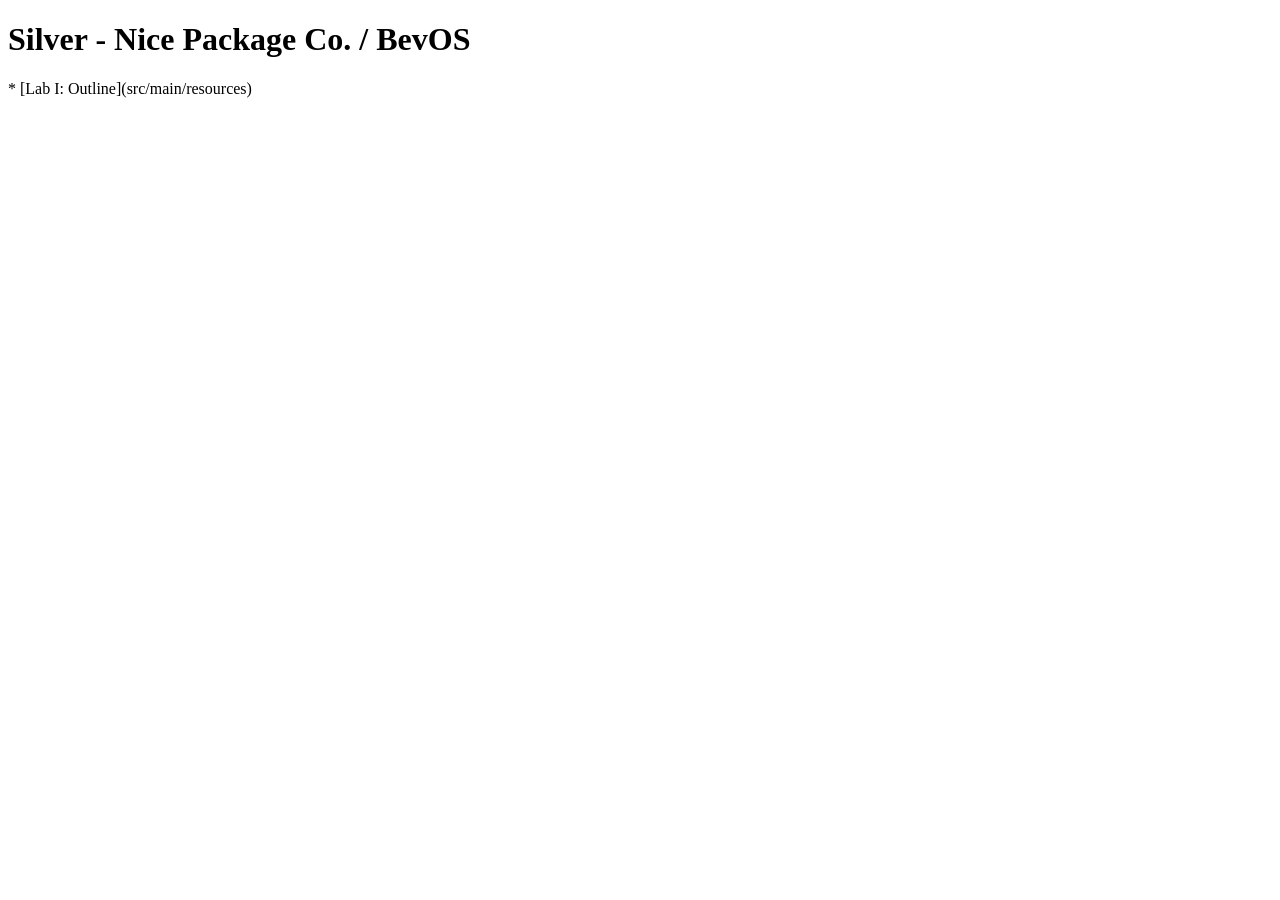
==== index.html @ 9b46bd48 "Upload of Lab I Outline to website. Add link to index." ====
<!DOCTYPE html>
<html lang="en">
<head>
  <meta charset="UTF-8">
  <meta name="viewport" content="width=device-width, initial-scale=1.0">
  <title>BevOS</title>
</head>
<body>
  <h1>Silver - Nice Package Co. / BevOS</h1>

  <p>* [Lab I: Outline](src/main/resources)</p>
</body>
</html>
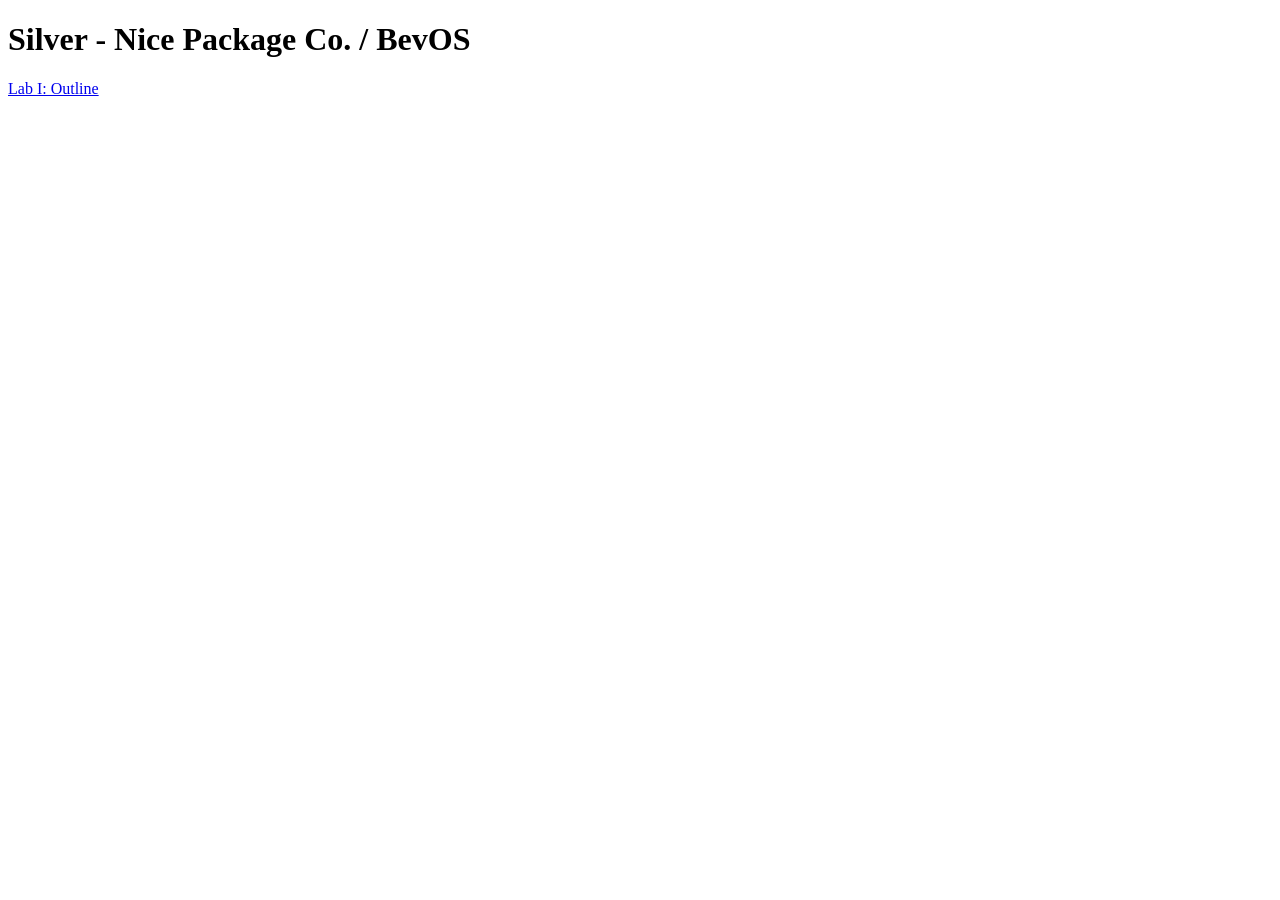
==== commit 5509bb1e: "Whoops, actually use the proper syntax anchor tag" ====
--- a/index.html
+++ b/index.html
@@ -8,6 +8,6 @@
 <body>
   <h1>Silver - Nice Package Co. / BevOS</h1>
 
-  <p>* [Lab I: Outline](src/main/resources)</p>
+  <a href="src/main/resources">Lab I: Outline</a>
 </body>
 </html>
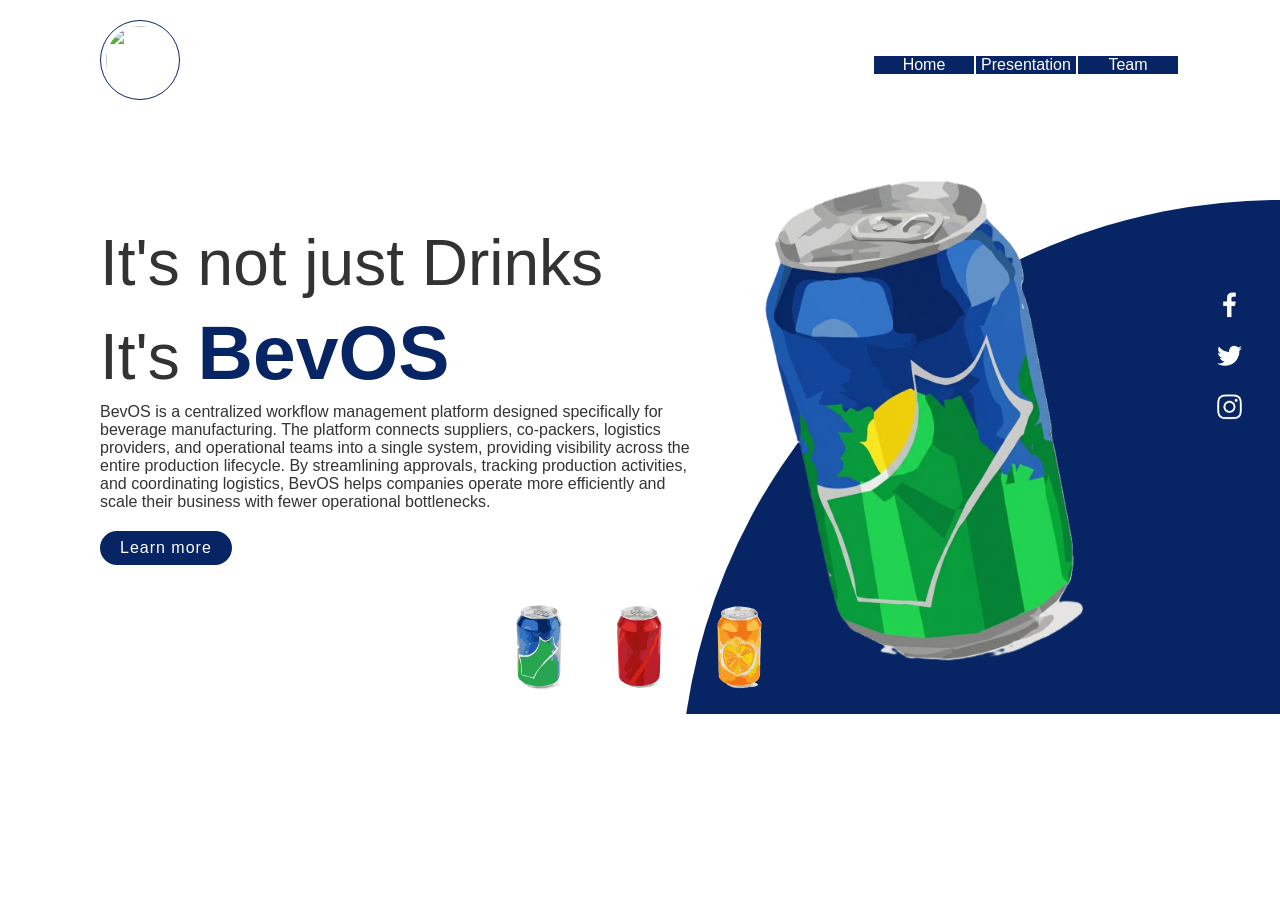
==== commit 4e85da32: "Website Update 1 intiial commit" ====
--- a/index.html
+++ b/index.html
@@ -1,13 +1,151 @@
-<!DOCTYPE html>
+<!doctype html>
 <html lang="en">
-<head>
-  <meta charset="UTF-8">
-  <meta name="viewport" content="width=device-width, initial-scale=1.0">
-  <title>BevOS</title>
-</head>
-<body>
-  <h1>Silver - Nice Package Co. / BevOS</h1>
+  <head>
+    <meta charset="UTF-8" />
+    <meta name="description" content="BevOS" />
+    <meta
+      name="keywords"
+      content="HTML, CSS, JavaScript,Bootstraps,jquery,#mhmiyazi,mh miyazi,MHMiyazi,mhmiyazi,mh miyazi"
+    />
+    <meta http-equiv="X-UA-Compatible" content="IE=edge" />
+    <meta name="viewport" content="width=device-width, initial-scale=1.0" />
+    <title>BevOS</title>
+    <link rel="stylesheet" href="css/energy.css" />
+  </head>
 
-  <a href="src/main/resources">Lab I: Outline</a>
-</body>
+  <body>
+    <section>
+      <div class="circle" id="circle"></div>
+      <header>
+        <a href="#" class="logo"><img src="img/placeholder.png" alt="" /></a>
+        <!-- replace this with a logo when we figured out what to put-->
+
+        <div class="toggle" onclick="toggleMenu()"></div>
+        <ul class="navigation">
+          <li class="list"><a href="index.html">Home</a></li>
+          <li class="list"><a href="presentation.html">Presentation</a></li>
+          <li class="list"><a href="team_bios.html">Team</a></li>
+        </ul>
+      </header>
+      <div class="content">
+        <div class="textBox">
+          <h2>It's not just Drinks <br />It's <span>BevOS</span></h2>
+          <p>
+            BevOS is a centralized workflow management platform designed
+            specifically for beverage manufacturing. The platform connects
+            suppliers, co-packers, logistics providers, and operational teams
+            into a single system, providing visibility across the entire
+            production lifecycle. By streamlining approvals, tracking production
+            activities, and coordinating logistics, BevOS helps companies
+            operate more efficiently and scale their business with fewer
+            operational bottlenecks.
+          </p>
+          <a class="buy" href="presentation.html">Learn more</a>
+          <a class="price_tag">Click to learn more</a>
+        </div>
+        <div class="imgBox">
+          <img src="img/img1.png" class="energy" />
+        </div>
+      </div>
+      <ul class="thumb">
+        <li><img src="img/thumb1.png" onclick="imgSlider1()" /></li>
+        <li><img src="img/thumb2.png" onclick="imgSlider2()" /></li>
+        <li><img src="img/thumb3.png" onclick="imgSlider3()" /></li>
+      </ul>
+
+      <!--All thumbs are redesigned from https://thumbs.dreamstime.com/b/set-different-aluminum-soda-cans-isolated-
+            white-russia-moscow-july-background-collection-various-brands-drinks-95426013.jpg -->
+      {{/*
+      <ul class="sci">
+        <li>
+          <a href="#"><img src="img/facebook.png" /></a>
+        </li>
+        <li>
+          <a href="#"><img src="img/twitter.png" /></a>
+        </li>
+        <li>
+          <a href="#"><img src="img/instagram.png" /></a>
+        </li>
+      </ul>
+      */}}
+    </section>
+    <script type="text/javascript">
+      function imgSlider1() {
+        {
+          {
+            /*  document.querySelector(".logo img").src = "img/logo1.png";  */
+          }
+        }
+        document.querySelector(".energy").src = "img/img1.png";
+        {
+          {
+            /*  document.querySelector(".textBox span").innerText = "Sprite";
+        document.querySelector(".price_tag").innerText = "Price: $1.25";  */
+          }
+        }
+        document.querySelector(".circle").style.backgroundColor = "#072564";
+        document.querySelector(".navigation .list").style.backgroundColor =
+          "#072564";
+        document.querySelector("h2 span").style.color = "#072564";
+        document.querySelector(".logo img").style.border = "1px solid #072564";
+        document.querySelector(".logo img").style.borderRadius = "50%";
+        document.querySelector(".logo img").style.padding = "5px";
+        document.querySelector(".content a").style.backgroundColor = "#072564";
+        document.querySelector(".sci").style.backgroundColor = "#072564";
+      }
+
+      function imgSlider2() {
+        document.querySelector(".energy").src = "img/img2.png";
+        {
+          {
+            /*  document.querySelector(".textBox span").innerText = "Dr Pepper";
+        document.querySelector(".price_tag").innerText = "Price: $1.10";  */
+          }
+        }
+        document.querySelector(".circle").style.backgroundColor = "#b41c18";
+        {
+          {
+            /*  document.querySelector(".navigation .list").style.backgroundColor =
+          "#b41c18";  */
+          }
+        }
+        document.querySelector("h2 span").style.color = "#b41c18";
+        document.querySelector(".logo img").style.border = "1px solid #b41c18";
+        document.querySelector(".logo img").style.borderRadius = "50%";
+        document.querySelector(".logo img").style.padding = "5px";
+        document.querySelector(".content a").style.backgroundColor = "#b41c18";
+        document.querySelector(".sci").style.backgroundColor = "#b41c18";
+      }
+
+      function imgSlider3() {
+        document.querySelector(".energy").src = "img/img3.png";
+        {
+          {
+            /*  document.querySelector(".textBox span").innerText = "Mirinda";
+        document.querySelector(".price_tag").innerText = "Price: $0.99";  */
+          }
+        }
+        document.querySelector(".circle").style.backgroundColor = "#f27a1a";
+        {
+          {
+            /*  document.querySelector(".navigation .list").style.backgroundColor =
+          "#f27a1a";  */
+          }
+        }
+        document.querySelector("h2 span").style.color = "#f27a1a";
+        document.querySelector(".logo img").style.border = "1px solid #f27a1a";
+        document.querySelector(".logo img").style.borderRadius = "50%";
+        document.querySelector(".logo img").style.padding = "5px";
+        document.querySelector(".content a").style.backgroundColor = "#f27a1a";
+        document.querySelector(".sci").style.backgroundColor = "#f27a1a";
+      }
+
+      function toggleMenu() {
+        var menuToggle = document.querySelector(".toggle");
+        var navigation = document.querySelector(".navigation");
+        menuToggle.classList.toggle("active");
+        navigation.classList.toggle("active");
+      }
+    </script>
+  </body>
 </html>
--- a/css/energy.css
+++ b/css/energy.css
@@ -0,0 +1,427 @@
+/*Code BY MH Miyazi*/
+
+
+/*Author LazyDevsOP*/
+
+* {
+    margin: 0;
+    padding: 0;
+    box-sizing: border-box;
+    font-family: 'poppins', sans-serif;
+    /*Code BY MH Miyazi*/
+}
+
+section {
+    position: relative;
+    width: 100%;
+    /*Code BY MH Miyazi*/
+    /* min-height: 100vh; */
+    padding: 120px 100px 50px 100px;;
+    display: flex;
+    justify-content: space-between;
+    align-items: center;
+    background: #fff;
+}
+
+header {
+    position: absolute;
+    top: 0;
+    left: 0;
+    /*Code BY MH Miyazi*/
+    width: 100%;
+    padding: 20px 100px;
+    display: flex;
+    justify-content: space-between;
+    align-items: center;
+    transition: 0.5s;
+}
+
+header .logo img {
+    position: relative;
+    width: 80px;
+    height: 80px;
+    border: 1px solid #072564;
+    border-radius: 50%;
+    padding: 5px;
+    /*Code BY MH Miyazi*/
+    transition: 0.5s;
+}
+
+header ul {
+    text-align: center;
+    position: relative;
+    display: flex;
+    transition: 0.5s;
+}
+
+header ul li {
+    /*Code BY MH Miyazi*/
+    width: 100px;
+    margin-right: 2px;
+    background: #072564;
+    list-style: none;
+    transition: 0.5s;
+}
+
+header ul li a {
+    display: inline-block;
+    color: #fff;
+    font-weight: 400;
+    text-decoration: none;
+    transition: 0.5s;
+    /*Code BY MH Miyazi*/
+}
+
+.content {
+    position: relative;
+    width: 100%;
+    display: flex;
+    justify-content: space-between;
+    align-items: center;
+    transition: 0.5s;
+    /*Code BY MH Miyazi*/
+}
+
+.content .textBox {
+    position: relative;
+    max-width: 600px;
+    transition: 0.5s;
+}
+
+
+/*Code BY MH Miyazi*/
+
+.content .textBox h2 {
+    color: #333;
+    font-size: 4em;
+    line-height: 1.4em;
+    font-weight: 500;
+    transition: 0.5s;
+}
+
+.content .textBox h2 span {
+    color: #072564;
+    font-size: 1.2em;
+    font-weight: 900;
+}
+
+.content .textBox p {
+    color: #333;
+    transition: 0.5s;
+}
+
+.content .textBox .buy {
+    display: inline-block;
+    margin-top: 20px;
+    padding: 8px 20px;
+    background: #072564;
+    color: #fff;
+    border-radius: 40px;
+    font-weight: 500;
+    letter-spacing: 1px;
+    text-decoration: none;
+    transition: 0.5s;
+}
+
+.price_tag {
+    display: none;
+    width: auto;
+    height: 38px;
+    background-color: #979797;
+    -webkit-border-radius: 3px 4px 4px 3px;
+    -moz-border-radius: 3px 4px 4px 3px;
+    border-radius: 3px 4px 4px 3px;
+    border-left: 1px solid #979797;
+    margin-left: 19px;
+    position: relative;
+    color: white;
+    font-weight: 300;
+    font-family: 'poppins', sans-serif;
+    font-size: 22px;
+    line-height: 38px;
+    padding: 0 10px 0 10px;
+}
+
+.price_tag:before {
+    content: "";
+    position: absolute;
+    display: block;
+    left: -19px;
+    width: 0;
+    height: 0;
+    border-top: 19px solid transparent;
+    border-bottom: 19px solid transparent;
+    border-right: 19px solid #979797;
+}
+
+.price_tag:after {
+    content: "";
+    background-color: white;
+    border-radius: 50%;
+    width: 4px;
+    height: 4px;
+    display: block;
+    position: absolute;
+    left: -9px;
+    top: 17px;
+}
+
+.buy:hover+.price_tag {
+    display: inline-block;
+}
+
+.content .imgBox {
+    width: 600px;
+    display: flex;
+    justify-content: flex-end;
+    padding-right: 50px;
+    margin-top: 50px;
+    transition: 0.5s;
+}
+
+.content .imgBox img {
+    max-width: 340px;
+    transition: 0.5s;
+}
+
+.thumb {
+    position: absolute;
+    left: 50%;
+    bottom: 20px;
+    transform: translateX(-50%);
+    display: flex;
+}
+
+.thumb li {
+    list-style: none;
+    display: inline-block;
+    margin: 0 20px;
+    cursor: pointer;
+    transition: 0.5s;
+}
+
+.thumb li:hover {
+    transform: translateY(-15px);
+}
+
+.thumb li img {
+    max-width: 60px;
+    transition: 0.5s;
+}
+
+.sci {
+    position: absolute;
+    top: 50%;
+    right: 30px;
+    transform: translateY(-50%);
+    display: flex;
+    justify-content: center;
+    align-items: center;
+    flex-direction: column;
+    transition: 0.5s;
+}
+
+.sci li {
+    list-style: none;
+}
+
+.sci li a {
+    display: inline-block;
+    margin: 5px 0;
+    transform: scale(0.6);
+    filter: invert(1);
+}
+
+.circle {
+    position: absolute;
+    top: 0;
+    left: 0;
+    width: 100%;
+    height: 100%;
+    background: #072564;
+    clip-path: circle(600px at right 800px);
+    transition: 0.5s;
+}
+
+@media (max-width: 991px) {
+    header {
+        padding: 20px;
+    }
+    .logo img {
+        border: 1px solid #072564;
+        border-radius: 50%;
+        padding: 5px;
+        width: 60px;
+        height: 60px;
+    }
+    header ul {
+        display: none;
+    }
+    .toggle {
+        position: relative;
+        width: 30px;
+        height: 30px;
+        cursor: pointer;
+        background: url(menu.png);
+        background-size: 30px;
+        background-position: center;
+        background-repeat: no-repeat;
+        filter: invert(1);
+        transition: 0.5s;
+    }
+    .toggle.active {
+        position: fixed;
+        right: 20px;
+        background: url(close.png);
+        background-size: 25px;
+        background-position: center;
+        background-repeat: no-repeat;
+        filter: invert(1);
+        z-index: 11;
+        transition: 0.5s;
+    }
+    header ul.navigation.active {
+        position: fixed;
+        top: 0;
+        left: 0;
+        width: 100%;
+        height: 100%;
+        display: flex;
+        justify-content: center;
+        align-items: center;
+        flex-direction: column;
+        background: #fff;
+        z-index: 10;
+        transition: 0.5s;
+    }
+    header ul li {
+        width: 300px;
+        height: 50px;
+        margin-bottom: 10px;
+        border-radius: 5px;
+    }
+    header ul li:hover a {
+        font-size: 2em;
+        font-weight: 900;
+    }
+    header ul li a {
+        font-size: 1.5em;
+        margin: 5px 0;
+        transition: 0.5s;
+    }
+    section {
+        padding: 20px;
+    }
+    .content {
+        flex-direction: column;
+        margin-top: 100px;
+        transition: 0.5s;
+    }
+    .content .textBox h2 {
+        font-size: 2.5em;
+        margin-bottom: 15px;
+        transition: 0.5s;
+    }
+    .content .textBox {
+        max-width: 100%;
+        transition: 0.5s;
+    }
+    .content .imgBox {
+        max-width: 100%;
+        justify-content: center;
+        transition: 0.5s;
+    }
+    .content .imgBox img {
+        margin-bottom: 70px;
+        max-width: 300px;
+        transition: 0.5s;
+    }
+    .thumb {
+        padding-top: 10px;
+    }
+    .thumb li img {
+        max-width: 40px;
+        transition: 0.5s;
+    }
+    .circle {
+        clip-path: circle(400px at center bottom);
+        transition: 0.5s;
+    }
+    .sci {
+        background: #072564;
+        right: 0;
+        width: 50px;
+        border-top-left-radius: 5px;
+        border-bottom-left-radius: 5px;
+        transition: 0.5s;
+    }
+}
+
+@media (max-width: 1125px) {
+    .content .textBox h2 {
+        font-size: 2.5em;
+        margin-top: 1px;
+        margin-bottom: 15px;
+        transition: 0.5s;
+    }
+}
+
+.team-section {
+    width: 100%;
+    padding: 120px 50px 50px;
+    position: relative;
+    text-align: center;
+    display: block;
+    min-height: auto;
+}
+
+.team-container {
+    display: flex;
+    justify-content: center;
+    gap: 30px;
+    flex-wrap: wrap;
+}
+
+.team-card {
+    width: 300px;
+    background: white;
+    border-radius: 15px;
+    overflow: hidden;
+    box-shadow: 0 5px 15px rgba(0,0,0,0.15);
+}
+
+.team-card img {
+    width: 100%;
+    height: 300px;
+    object-fit: cover;
+}
+
+.team-info {
+    padding: 20px;
+}
+
+.team-info h2 {
+    margin-bottom: 5px;
+}
+
+.team-info h3 {
+    color: gray;
+    font-size: 16px;
+}
+
+.team-info p {
+    line-height: 1.5;
+}
+
+.team-title {
+    font-size: 50px;
+    margin-top: 10px;
+    margin-bottom: 20px;
+}
+
+.presentation-title {
+    font-size: 50px;
+    margin-top: 10px;
+    margin-bottom: 100px;
+    text-align: center;
+}
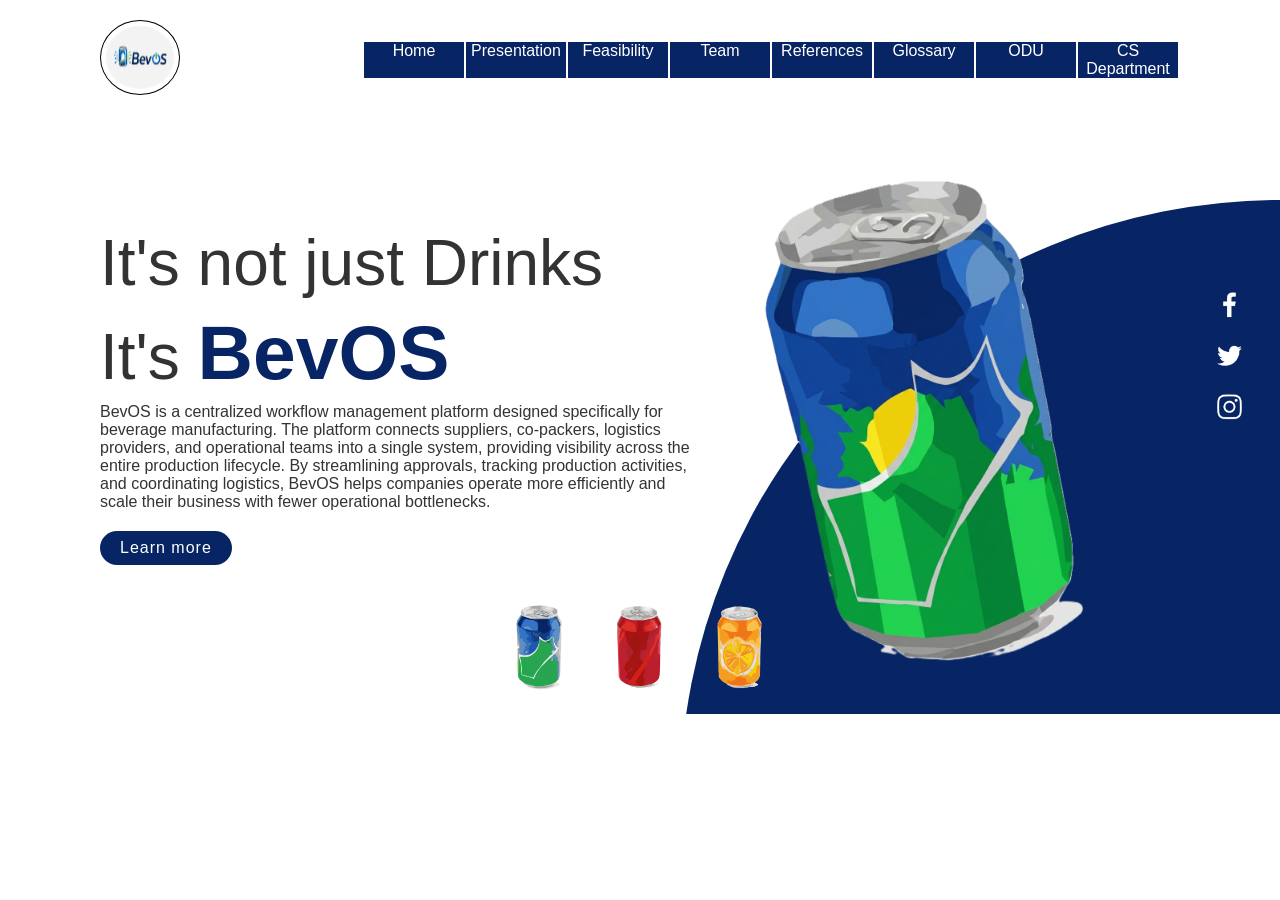
==== commit 72bbb4eb: "Added new menu items, to do: references, glossary, add stuff on home page (elevator pitch, problem d" ====
--- a/index.html
+++ b/index.html
@@ -17,14 +17,19 @@
     <section>
       <div class="circle" id="circle"></div>
       <header>
-        <a href="#" class="logo"><img src="img/placeholder.png" alt="" /></a>
+        <a href="#" class="logo"><img src="img/BevOS_can.png" alt="BevOS logo" /></a>
         <!-- replace this with a logo when we figured out what to put-->
 
         <div class="toggle" onclick="toggleMenu()"></div>
         <ul class="navigation">
           <li class="list"><a href="index.html">Home</a></li>
           <li class="list"><a href="presentation.html">Presentation</a></li>
+          <li class="list"><a href="feasibility.html">Feasibility</a></li>
           <li class="list"><a href="team_bios.html">Team</a></li>
+          <li class="list"><a href="references.html">References</a></li>
+          <li class="list"><a href="glossary.html">Glossary</a></li>
+          <li class="list"><a href="http://www.odu.edu/">ODU</a></li>
+          <li class="list"><a href="http://www.cs.odu.edu/">CS Department</a></li>
         </ul>
       </header>
       <div class="content">
--- a/css/energy.css
+++ b/css/energy.css
@@ -39,12 +39,13 @@
 header .logo img {
     position: relative;
     width: 80px;
-    height: 80px;
-    border: 1px solid #072564;
-    border-radius: 50%;
+    height: 75px;
+    border: 1px solid #000000;
+    border-radius: 100%;
     padding: 5px;
     /*Code BY MH Miyazi*/
     transition: 0.5s;
+    flex-shrink: 0;
 }
 
 header ul {
@@ -414,14 +415,14 @@
 }
 
 .team-title {
-    font-size: 50px;
-    margin-top: 10px;
-    margin-bottom: 20px;
+    font-size: 75 px;
+    margin-top: 0px;
+    margin-bottom: 150px;
 }
 
 .presentation-title {
-    font-size: 50px;
+    font-size: 75px;
     margin-top: 10px;
     margin-bottom: 100px;
     text-align: center;
-}+}
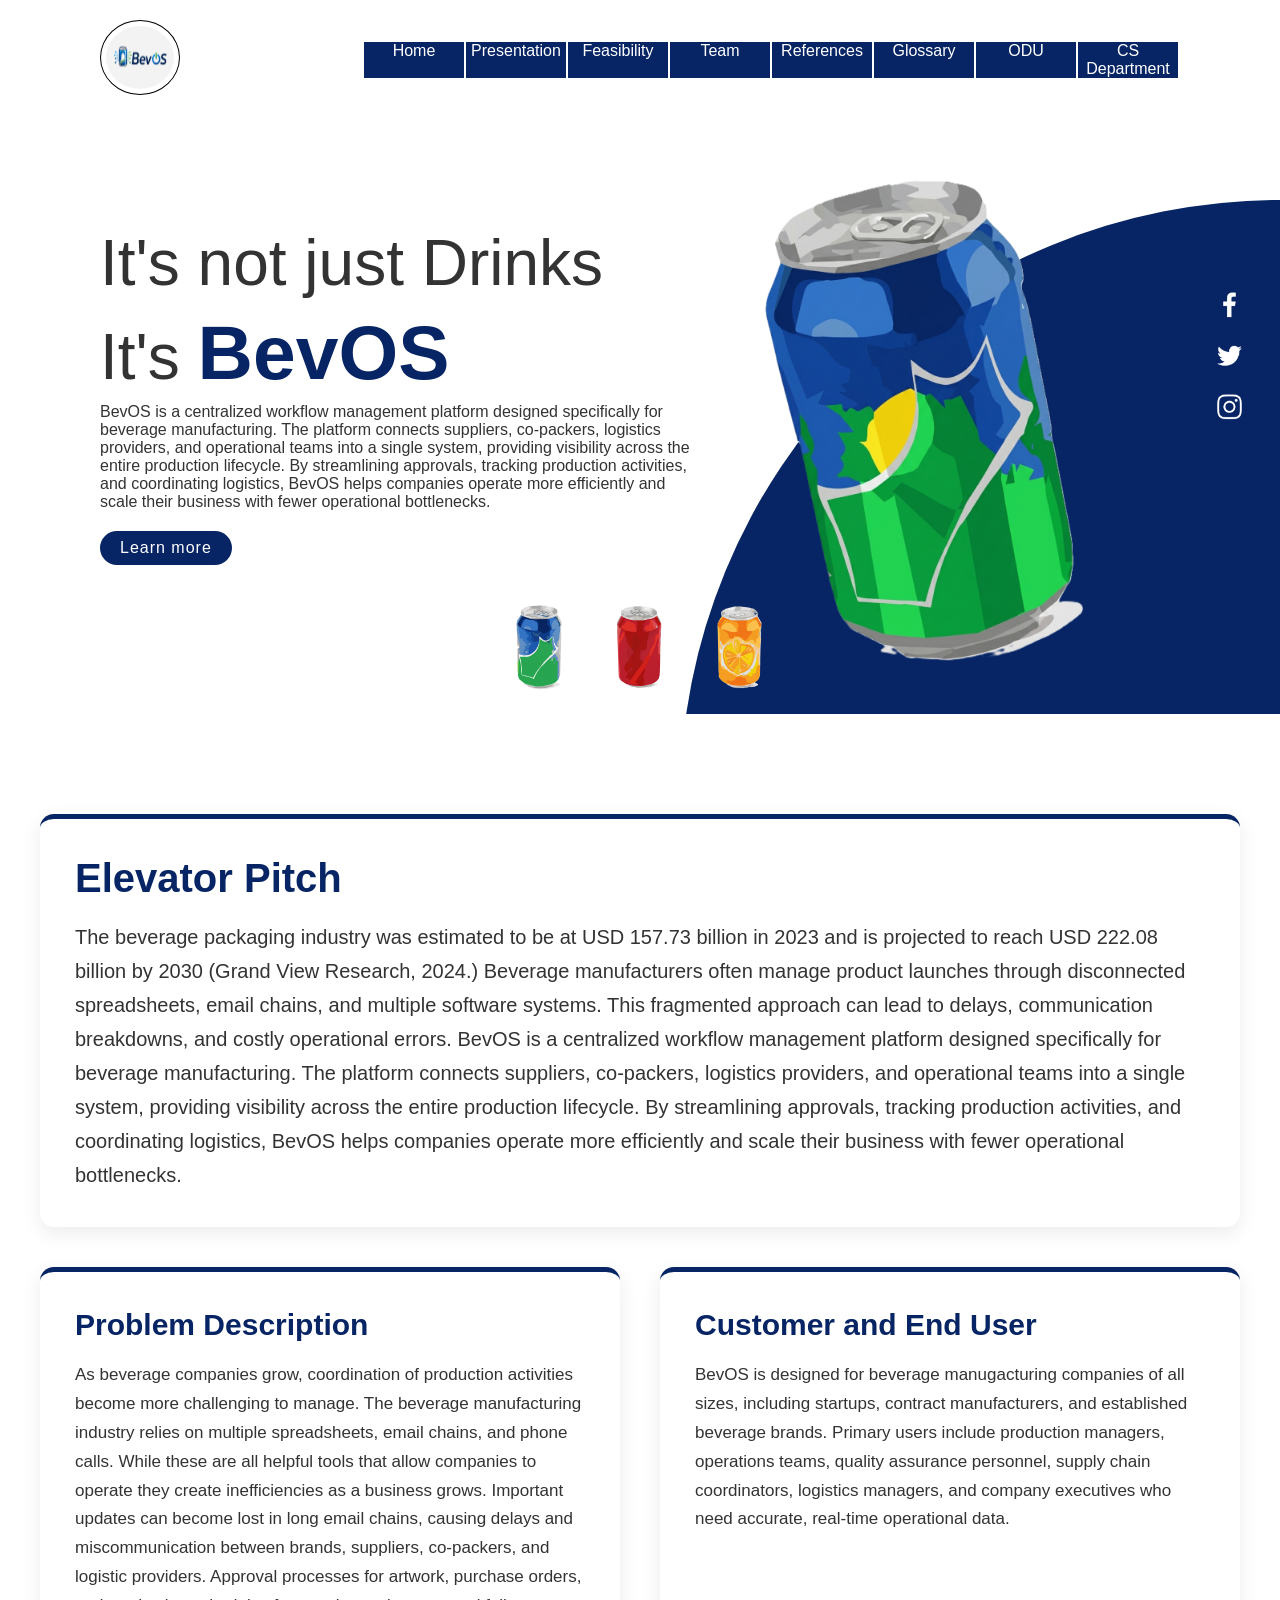
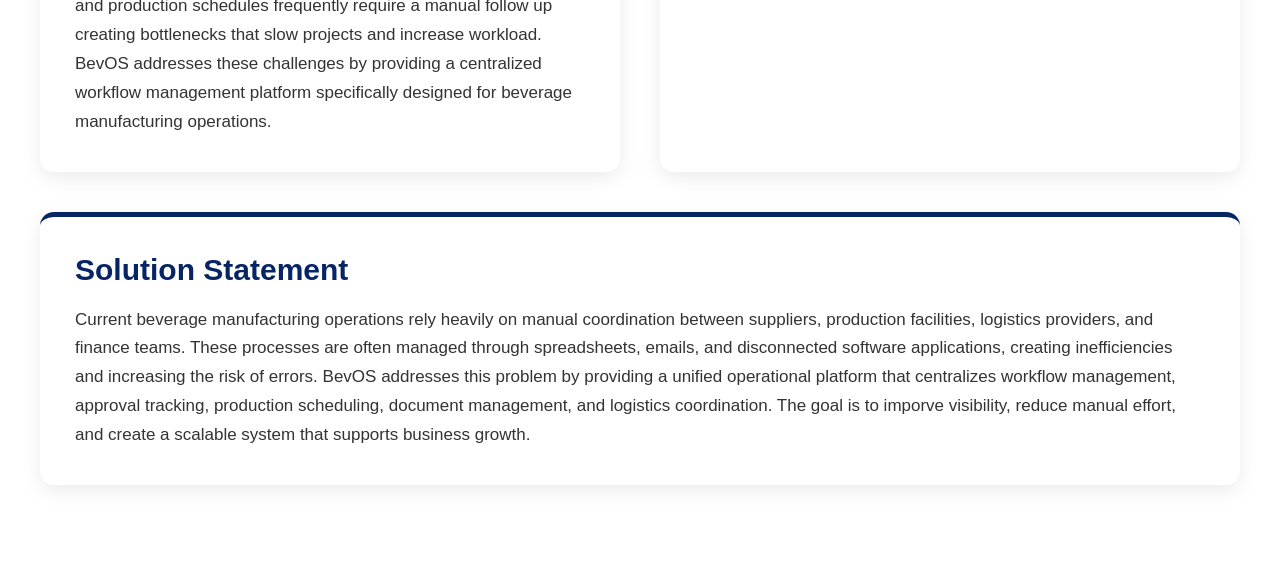
==== commit b9beaee1: "Added pdf of Feasibility presentation to iframe and elevator pitch, problem description, customer an" ====
--- a/index.html
+++ b/index.html
@@ -74,6 +74,65 @@
       </ul>
       */}}
     </section>
+
+    <section class="info-section">
+      <div class="info-box hero-box">
+        <h2>Elevator Pitch</h2>
+        <p>
+          The beverage packaging industry was estimated to be at USD 157.73 billion in 2023 and is
+          projected to reach USD 222.08 billion by 2030 (Grand View Research, 2024.) Beverage
+          manufacturers often manage product launches through disconnected spreadsheets, email
+          chains, and multiple software systems. This fragmented approach can lead to delays,
+          communication breakdowns, and costly operational errors.
+
+          BevOS is a centralized workflow management platform designed specifically for beverage
+          manufacturing. The platform connects suppliers, co-packers, logistics providers, and
+          operational teams into a single system, providing visibility across the entire production
+          lifecycle. By streamlining approvals, tracking production activities, and coordinating
+          logistics, BevOS helps companies operate more efficiently and scale their business with
+          fewer operational bottlenecks.
+        </p>
+      </div>
+      <div class="info-box">
+        <h2>Problem Description</h2>
+        <p>
+          As beverage companies grow, coordination of production activities become more challenging
+          to manage. The beverage manufacturing industry relies on multiple spreadsheets, email chains, 
+          and phone calls. While these are all helpful tools that allow companies to operate they create 
+          inefficiencies as a business grows. Important updates can become lost in long email chains, causing 
+          delays and miscommunication between brands, suppliers, co-packers, and logistic providers. Approval 
+          processes for artwork, purchase orders, and production schedules frequently require a manual follow 
+          up creating bottlenecks that slow projects and increase workload. 
+
+          BevOS addresses these challenges by providing a centralized workflow management platform specifically 
+          designed for beverage manufacturing operations.
+        </p>
+      </div>
+      <div class="info-box">
+        <h2>Customer and End User</h2>
+        <p>
+          BevOS is designed for beverage manugacturing companies of all sizes, including startups, contract 
+          manufacturers, and established beverage brands. Primary users include production managers, operations 
+          teams, quality assurance personnel, supply chain coordinators, logistics managers, and company executives 
+          who need accurate, real-time operational data.
+        </p>
+      </div>
+      <div class="info-box solution-box">
+        <h2>Solution Statement</h2>
+        <p>
+          Current beverage manufacturing operations rely heavily on manual coordination between suppliers, production 
+          facilities, logistics providers, and finance teams. These processes are often managed through spreadsheets, 
+          emails, and disconnected software applications, creating inefficiencies and increasing the risk of errors. 
+
+          BevOS addresses this problem by providing a unified operational platform that centralizes workflow 
+          management, approval tracking, production scheduling, document management, and logistics coordination. 
+          The goal is to imporve visibility, reduce manual effort, and create a scalable system that supports business 
+          growth.
+        </p>
+      </div>
+
+    </section>
+    
     <script type="text/javascript">
       function imgSlider1() {
         {
--- a/css/energy.css
+++ b/css/energy.css
@@ -426,3 +426,91 @@
     margin-bottom: 100px;
     text-align: center;
 }
+
+/* ================= Home Page Info ================= */
+
+.info-section {
+    display: grid;
+    grid-template-columns: repeat(2, minmax(0, 1fr));
+    gap: 40px;
+
+    width: 100%;
+    max-width: 1500px;
+    margin: 60px auto;
+    padding: 40px;
+
+    align-items: stretch;
+}
+
+.hero-box {
+    grid-column: 1 / -1;
+}
+
+.hero-box h2 {
+    font-size: 40px !important;
+    margin-bottom: 20px;
+}
+
+.hero-box p {
+    font-size: 20px !important;
+    line-height: 1.8;
+}
+
+.solution-box {
+    grid-column: 1 / -1;
+}
+
+.info-box {
+    width: 100%;
+    heigh: 100%;
+    margin: 0;
+    padding: 35px;
+
+    background: #ffffff;
+    border-radius: 14px;
+    border-top: 5px solid #072564;
+    box-shadow: 0 6px 20px rgba(0, 0, 0, 0.08);
+}
+
+.info-box h2 {
+    margin: 0 0 18px;
+    color: #072564;
+    font-size: 30px;
+    line-height: 1.2;
+}
+
+.info-box p {
+    margin: 0;
+    color: #333333;
+    font-size: 17px;
+    line-height: 1.7;
+}
+
+/* Tablet */
+@media (max-width: 900px) {
+    .info-section {
+        grid-template-columns: 1fr;
+        padding: 30px 20px;
+    }
+}
+
+/* Mobile */
+@media (max-width: 500px) {
+    .info-section {
+        margin: 30px auto;
+        padding: 20px 15px;
+        gap: 20px;
+    }
+
+    .info-box {
+        padding: 25px;
+    }
+
+    .info-box h2 {
+        font-size: 25px;
+    }
+
+    .info-box p {
+        font-size: 16px;
+    }
+}
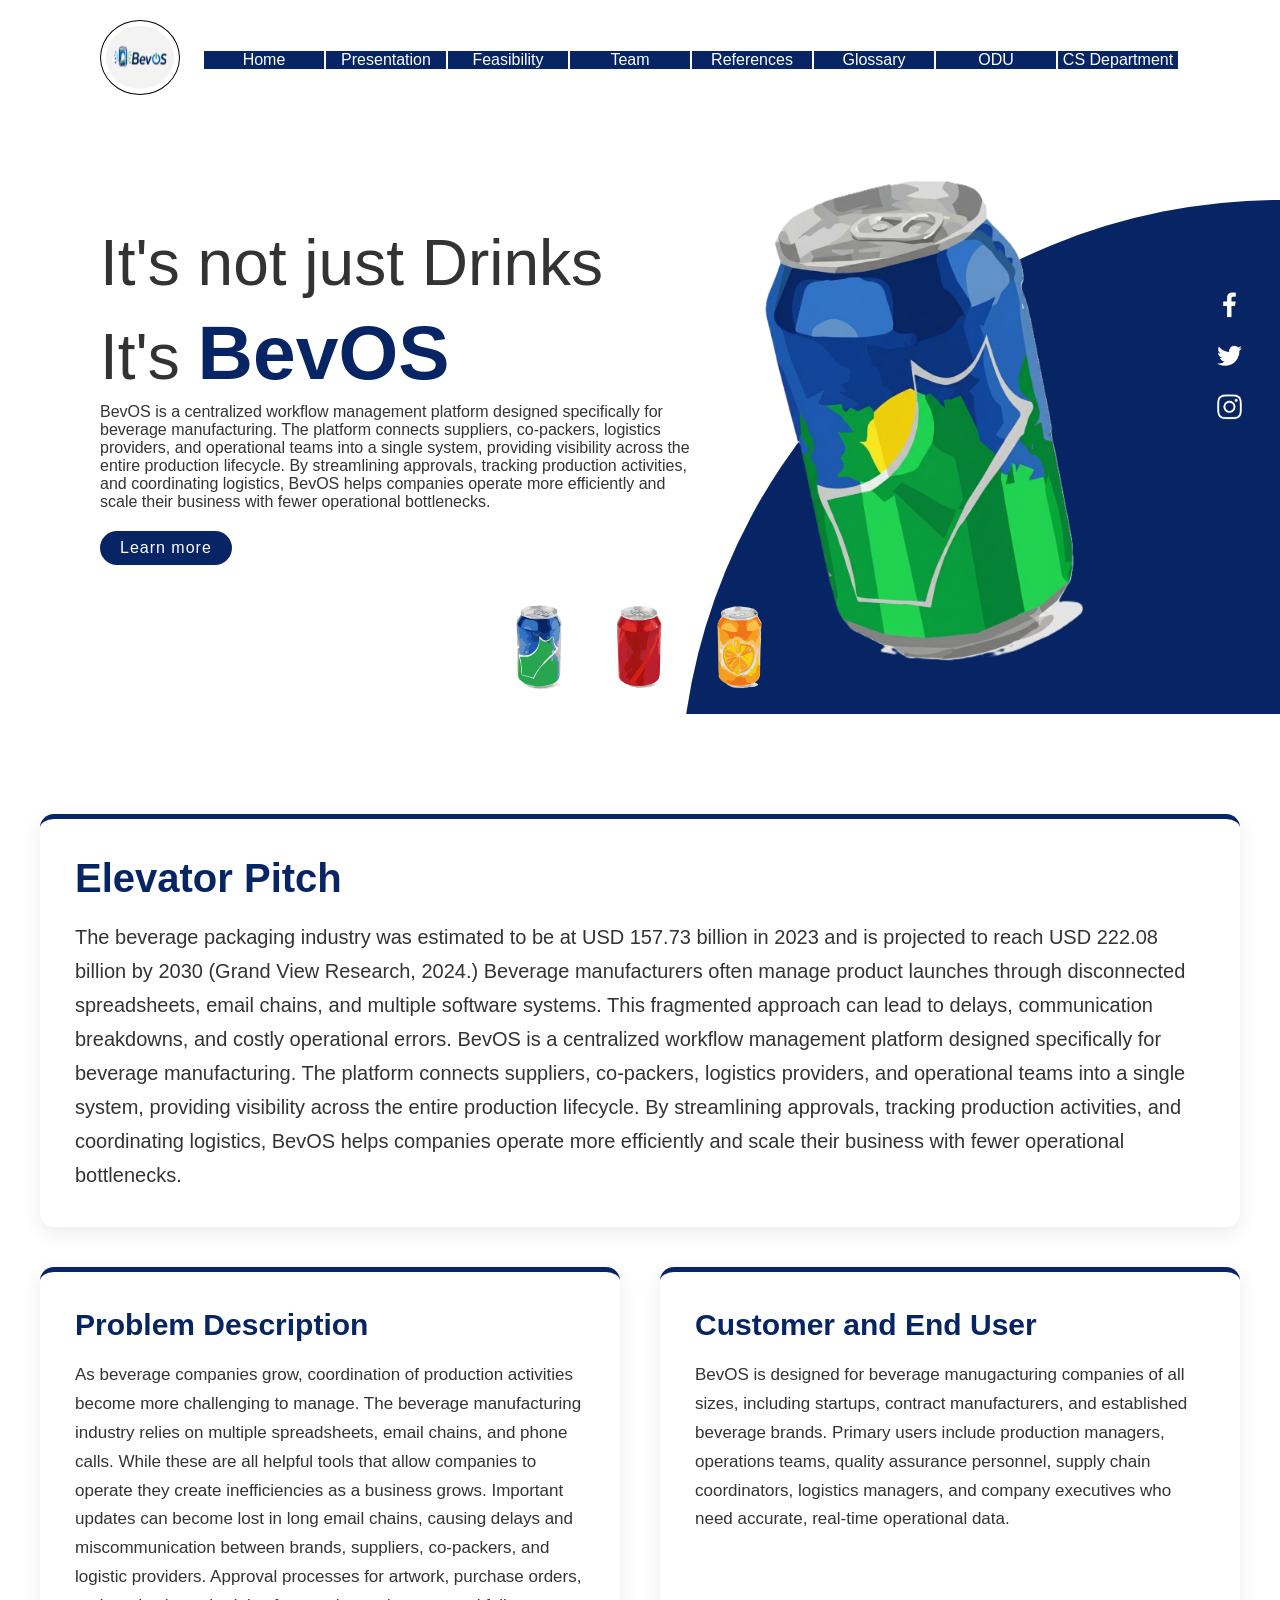
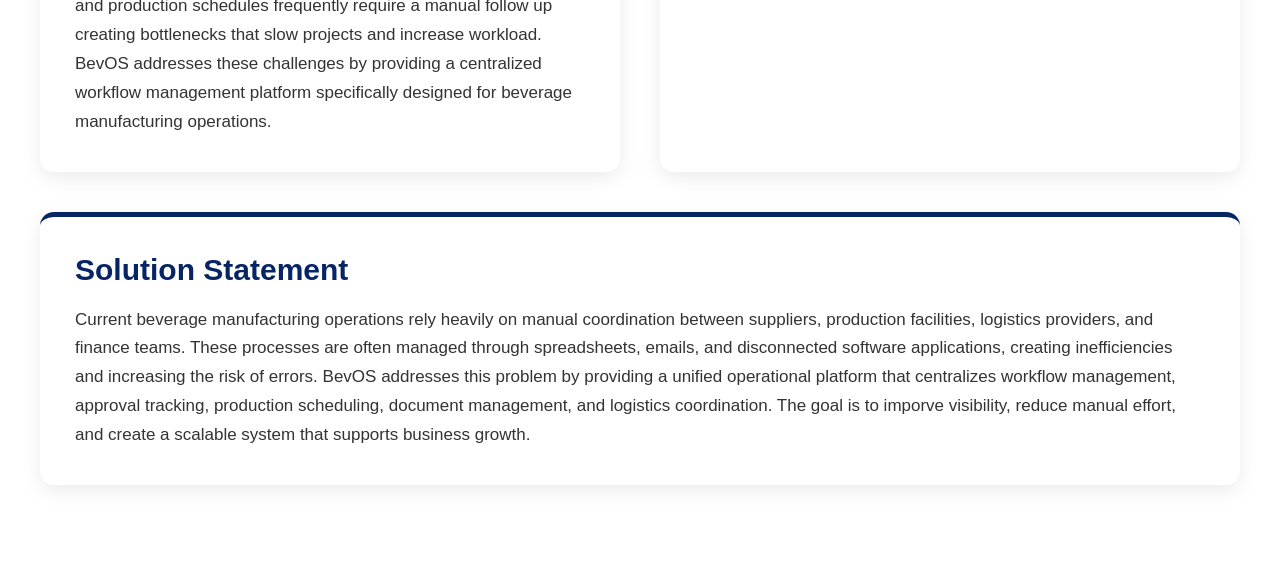
==== commit d5dd9727: "All boxes now changes color when you click on the cans. Updated References. General margin & color u" ====
--- a/index.html
+++ b/index.html
@@ -17,7 +17,7 @@
     <section>
       <div class="circle" id="circle"></div>
       <header>
-        <a href="#" class="logo"><img src="img/BevOS_can.png" alt="BevOS logo" /></a>
+        <a href="index.html" class="logo"><img src="img/BevOS_can.png" alt="BevOS logo" /></a>
         <!-- replace this with a logo when we figured out what to put-->
 
         <div class="toggle" onclick="toggleMenu()"></div>
@@ -156,6 +156,14 @@
         document.querySelector(".logo img").style.padding = "5px";
         document.querySelector(".content a").style.backgroundColor = "#072564";
         document.querySelector(".sci").style.backgroundColor = "#072564";
+        document.querySelector(".info-box").style.borderTopColor = "#072564";
+        document.querySelector(".hero-box h2").style.color = "#072564";
+        document.querySelectorAll(".info-box h2").forEach(heading => {
+          heading.style.color = "#072564";
+        });
+        document.querySelectorAll(".info-section .info-box").forEach(box => {
+          box.style.borderTopColor = "#072564";
+        });
       }
 
       function imgSlider2() {
@@ -179,6 +187,14 @@
         document.querySelector(".logo img").style.padding = "5px";
         document.querySelector(".content a").style.backgroundColor = "#b41c18";
         document.querySelector(".sci").style.backgroundColor = "#b41c18";
+        document.querySelector(".info-box").style.borderTopColor = "#b41c18";
+        document.querySelector(".hero-box h2").style.color = "#b41c18";
+        document.querySelectorAll(".info-box h2").forEach(heading => {
+          heading.style.color = "#b41c18";
+        });
+        document.querySelectorAll(".info-section .info-box").forEach(box => {
+          box.style.borderTopColor = "#b41c18";
+        });
       }
 
       function imgSlider3() {
@@ -202,6 +218,14 @@
         document.querySelector(".logo img").style.padding = "5px";
         document.querySelector(".content a").style.backgroundColor = "#f27a1a";
         document.querySelector(".sci").style.backgroundColor = "#f27a1a";
+        document.querySelector(".info-box").style.borderTopColor = "#f27a1a";
+        document.querySelector(".hero-box h2").style.color = "#f27a1a";
+        document.querySelectorAll(".info-box h2").forEach(heading => {
+          heading.style.color = "#f27a1a";
+        });
+        document.querySelectorAll(".info-section .info-box").forEach(box => {
+          box.style.borderTopColor = "#f27a1a";
+        });
       }
 
       function toggleMenu() {
--- a/css/energy.css
+++ b/css/energy.css
@@ -57,7 +57,7 @@
 
 header ul li {
     /*Code BY MH Miyazi*/
-    width: 100px;
+    width: 120px;
     margin-right: 2px;
     background: #072564;
     list-style: none;
@@ -381,6 +381,7 @@
     justify-content: center;
     gap: 30px;
     flex-wrap: wrap;
+    padding-top: 75px;
 }
 
 .team-card {
@@ -425,6 +426,7 @@
     margin-top: 10px;
     margin-bottom: 100px;
     text-align: center;
+    color: #072564;
 }
 
 /* ================= Home Page Info ================= */
@@ -462,7 +464,7 @@
 
 .info-box {
     width: 100%;
-    heigh: 100%;
+    height: 100%;
     margin: 0;
     padding: 35px;
 
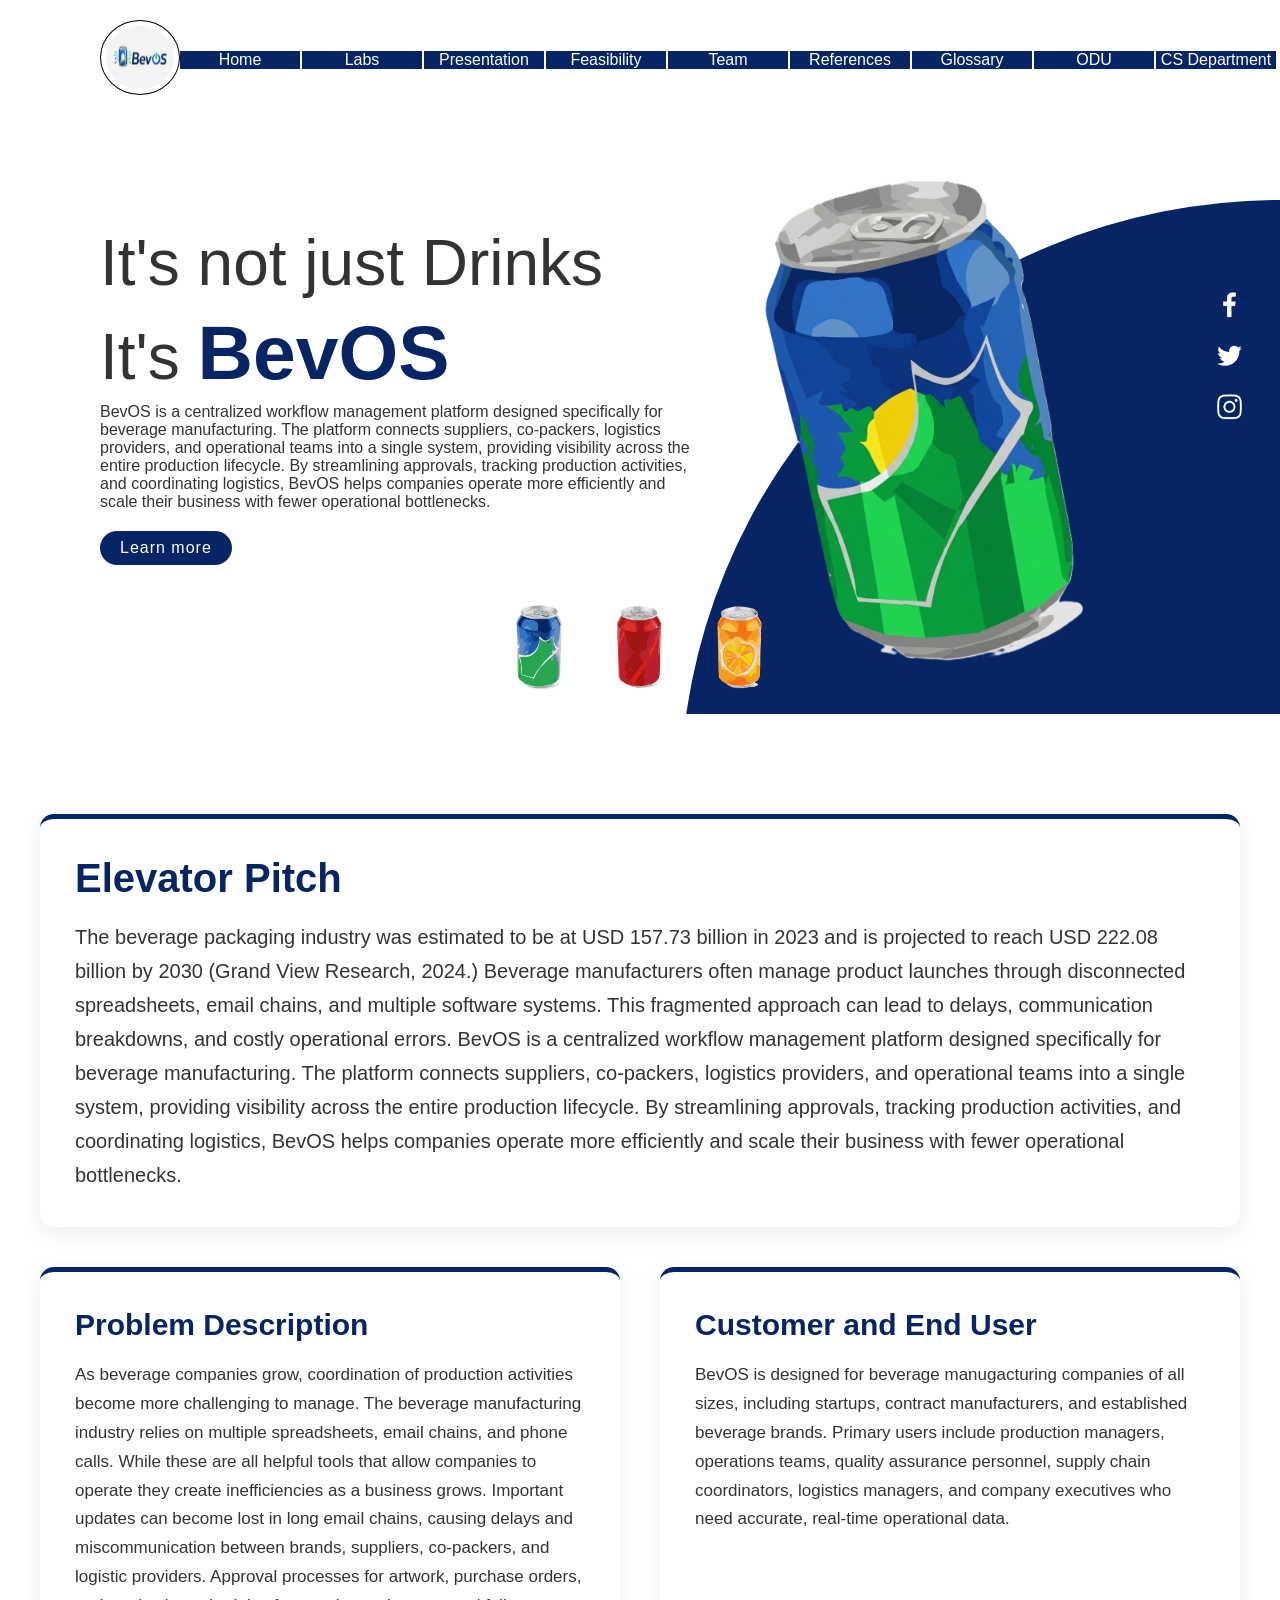
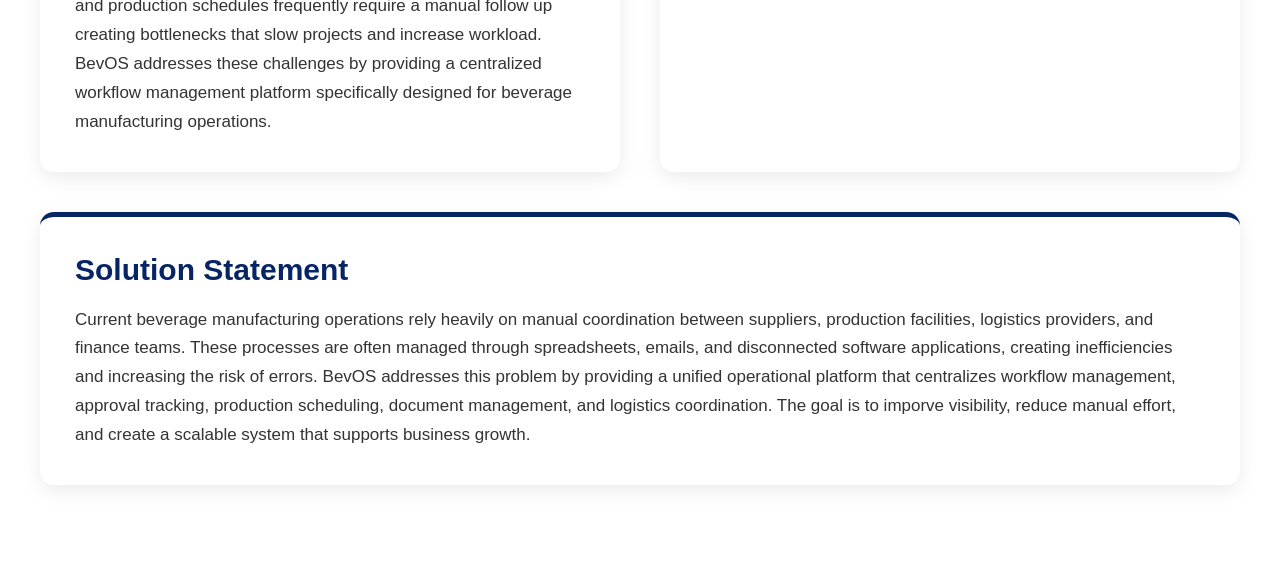
==== commit dc9f5bf8: "Consolidated header code + added Labs" ====
--- a/index.html
+++ b/index.html
@@ -21,16 +21,8 @@
         <!-- replace this with a logo when we figured out what to put-->
 
         <div class="toggle" onclick="toggleMenu()"></div>
-        <ul class="navigation">
-          <li class="list"><a href="index.html">Home</a></li>
-          <li class="list"><a href="presentation.html">Presentation</a></li>
-          <li class="list"><a href="feasibility.html">Feasibility</a></li>
-          <li class="list"><a href="team_bios.html">Team</a></li>
-          <li class="list"><a href="references.html">References</a></li>
-          <li class="list"><a href="glossary.html">Glossary</a></li>
-          <li class="list"><a href="http://www.odu.edu/">ODU</a></li>
-          <li class="list"><a href="http://www.cs.odu.edu/">CS Department</a></li>
-        </ul>
+        <div id="header-placeholder"></div>
+       
       </header>
       <div class="content">
         <div class="textBox">
@@ -234,6 +226,12 @@
         menuToggle.classList.toggle("active");
         navigation.classList.toggle("active");
       }
+
+      fetch('header.html')
+            .then(response => response.text())
+            .then(data => {
+                document.getElementById('header-placeholder').innerHTML = data;
+            });
     </script>
   </body>
 </html>
--- a/css/energy.css
+++ b/css/energy.css
@@ -77,7 +77,7 @@
     position: relative;
     width: 100%;
     display: flex;
-    justify-content: space-between;
+    justify-content: center;
     align-items: center;
     transition: 0.5s;
     /*Code BY MH Miyazi*/
@@ -267,7 +267,9 @@
         background-size: 30px;
         background-position: center;
         background-repeat: no-repeat;
-        filter: invert(1);
+        filter: none;
+        background-color: #072564;
+        border-radius: 8px;
         transition: 0.5s;
     }
     .toggle.active {
@@ -280,6 +282,7 @@
         filter: invert(1);
         z-index: 11;
         transition: 0.5s;
+        
     }
     header ul.navigation.active {
         position: fixed;
